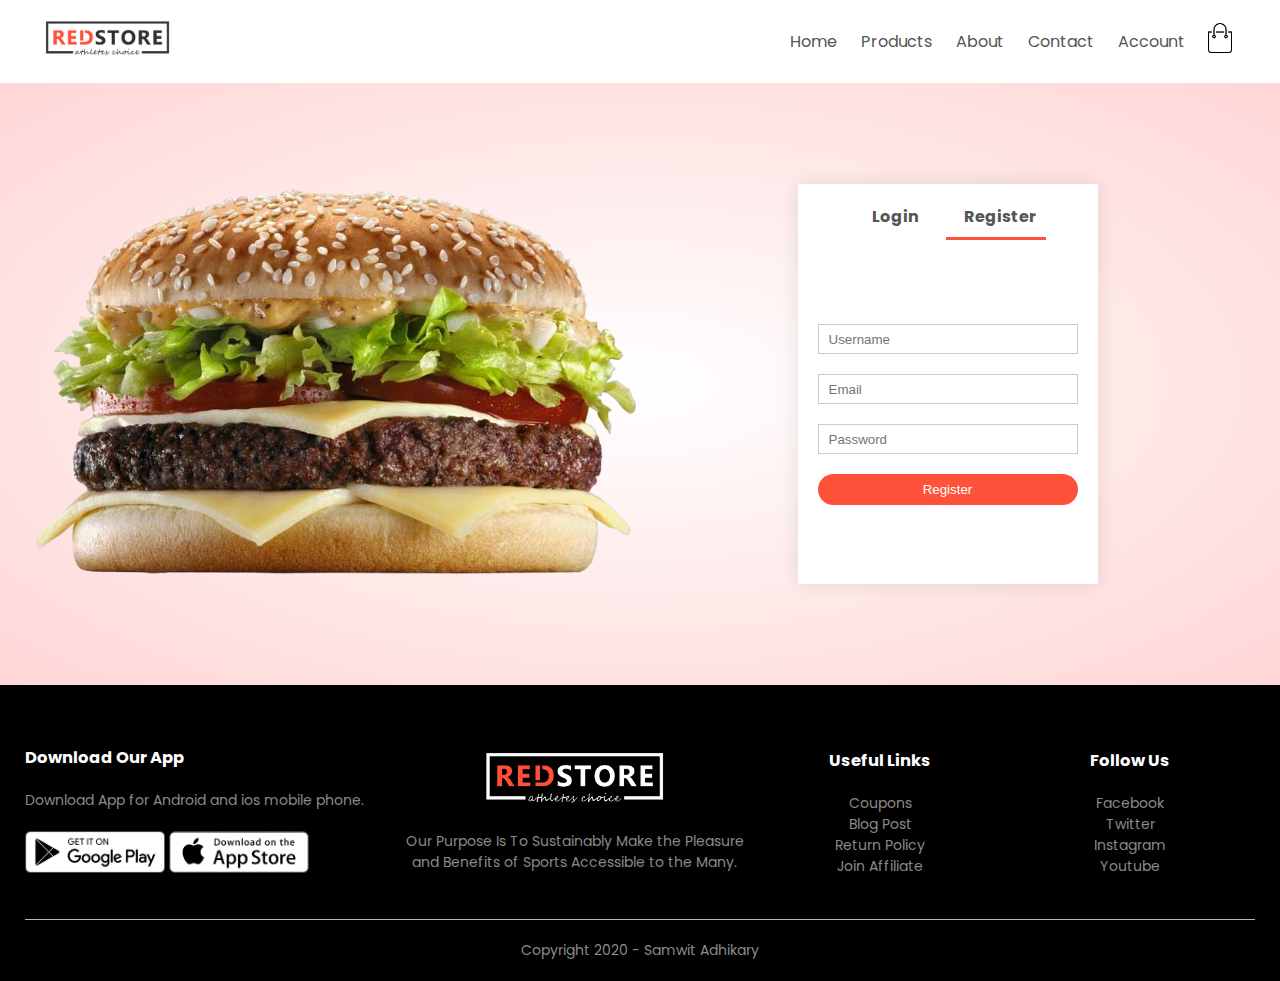
==== account.html @ 19250b21 "Primer commit" ====
<!DOCTYPE html>
<html lang="en">

<head>
    <meta charset="UTF-8">
    <meta name="viewport" content="width=device-width, initial-scale=1.0">
    <title>All Products | RedStore</title>
    <link rel="stylesheet" href="style.css">
    <link href="https://fonts.googleapis.com/css2?family=Poppins:wght@300;400;500;600;700&display=swap"
        rel="stylesheet">
    <link rel="stylesheet" href="https://stackpath.bootstrapcdn.com/font-awesome/4.7.0/css/font-awesome.min.css">
</head>

<body>
    <div class="container">
        <div class="navbar">
            <div class="logo">
                <a href="index.html"><img src="images/logo.png" alt="logo" width="125px"></a>
            </div>
            <nav>
                <ul id="MenuItems">
                    <li><a href="index.html">Home</a></li>
                    <li><a href="products.html">Products</a></li>
                    <li><a href="">About</a></li>
                    <li><a href="">Contact</a></li>
                    <li><a href="account.html">Account</a></li>
                </ul>
            </nav>
            <a href="cart.html"><img src="images/cart.png" width="30px" height="30px"></a>
            <img src="images/menu.png" class="menu-icon" onclick="menutoggle()">
        </div>
    </div>

    <!-- Account Page -->
    <div class="account-page">
        <div class="container">
            <div class="row">
                <div class="col-2">
                    <img src="images/image1.png" width="100%">
                </div>
                <div class="col-2">
                    <div class="form-container">
                        <div class="form-btn">
                            <span onclick="login()">Login</span>
                            <span onclick="register()">Register</span>
                            <hr id="Indicator">
                        </div>
                        <form id="LoginForm">
                            <input type="text" placeholder="Username">
                            <input type="password" placeholder="Password">
                            <button type="submit" class="btn">Login</button>
                            <a href="">Forget Password</a>
                        </form>

                        <form id="RegForm">
                            <input type="text" placeholder="Username">
                            <input type="email" placeholder="Email">
                            <input type="password" placeholder="Password">
                            <button type="submit" class="btn">Register</button>
                        </form>
                    </div>
                </div>
            </div>
        </div>
    </div>


    <!-- Footer -->
    <div class="footer">
        <div class="container">
            <div class="row">
                <div class="footer-col-1">
                    <h3>Download Our App</h3>
                    <p>Download App for Android and ios mobile phone.</p>
                    <div class="app-logo">
                        <img src="images/play-store.png">
                        <img src="images/app-store.png">
                    </div>
                </div>
                <div class="footer-col-2">
                    <img src="images/logo-white.png">
                    <p>Our Purpose Is To Sustainably Make the Pleasure and Benefits of Sports Accessible to the Many.
                    </p>
                </div>
                <div class="footer-col-3">
                    <h3>Useful Links</h3>
                    <ul>
                        <li>Coupons</li>
                        <li>Blog Post</li>
                        <li>Return Policy</li>
                        <li>Join Affiliate</li>
                    </ul>
                </div>
                <div class="footer-col-4">
                    <h3>Follow Us</h3>
                    <ul>
                        <li>Facebook</li>
                        <li>Twitter</li>
                        <li>Instagram</li>
                        <li>Youtube</li>
                    </ul>
                </div>
            </div>
            <hr>
            <p class="copyright">Copyright 2020 - Samwit Adhikary</p>
        </div>
    </div>

    <!-- javascript -->

    <script>
        var MenuItems = document.getElementById("MenuItems");
        MenuItems.style.maxHeight = "0px";
        function menutoggle() {
            if (MenuItems.style.maxHeight == "0px") {
                MenuItems.style.maxHeight = "200px"
            }
            else {
                MenuItems.style.maxHeight = "0px"
            }
        }
    </script>

    <!-- Toggle Form -->
    <script>
        var LoginForm = document.getElementById("LoginForm");
        var RegForm = document.getElementById("RegForm");
        var Indicator = document.getElementById("Indicator");
        function register() {
            RegForm.style.transform = "translatex(0px)";
            LoginForm.style.transform = "translatex(0px)";
            Indicator.style.transform = "translateX(100px)";

        }
        function login() {
            RegForm.style.transform = "translatex(300px)";
            LoginForm.style.transform = "translatex(300px)";
            Indicator.style.transform = "translate(0px)";

        }
    </script>

</body>

</html>
---- style.css ----
*{
    margin: 0;
    padding: 0;
    box-sizing: border-box;
}

body{
    font-family: 'Poppins', sans-serif;
}

.navbar
{
    display: flex;
    align-items: center;
    padding: 20px;
}

nav{
    flex: 1;
    text-align: right;
}
nav ul{
    display: inline-block;
    list-style-type: none;
}
nav ul li{
    display: inline-block;
    margin-right: 20px;
}
a{
    text-decoration: none;
    color: #555;
}
p{
    color: #555;
}
.container{
    max-width: 1300px;
    margin: auto;
    padding-left: 25px;
    padding-right: 25px;
}
.row{
    display: flex;
    align-items: center;
    flex-wrap: wrap;
    justify-content: space-around;
}
.col-2{
    flex-basis: 50%;
    min-width: 300px;
}
.col-2 img{
    max-width: 100%;
    padding: 50px 0;
}
.col-2 h1{
    font-size: 50px;
    line-height: 60px;
    margin: 25px 0;
}
.btn{
    display: inline-block;
    background: #ff523b;
    color: white;
    padding: 8px 30px;
    margin: 30px 0;
    border-radius: 30px;
    transition: background 0.5s;
}
.btn:hover{
    background: #563434;
}
.header{
    background: radial-gradient(#fff,#ffd6d6);
}
.header .row{
    margin-top: 70px;
}
.categories{
    margin: 70px 0;
}
.col-3{
    flex-basis: 30%;
    min-width: 250px;
    margin-bottom: 30px;
}
.col-3 img{
    width: 100%;
}
.small-container{
    max-width: 1080px;
    margin: auto;
    padding-left: 25px;
    padding-right: 25px;
}
.col-4{
    flex-basis: 25%;
    padding: 10px;
    min-width: 200px;
    margin-bottom: 50px;
    transition: transform 0.5s;
}
.col-4 img{
    width: 100%;
}
.title{
    text-align: center;
    margin: 0 auto 80px;
    position: relative;
    line-height: 60px;
    color: #555;
}
.title::after{
    content: '';
    background: #ff523b;
    width: 80px;
    height: 5px;
    border-radius: 5px;
    position: absolute;
    bottom: 0;
    left: 50%;
    transform: translateX(-50%);
}
h4{
    color: #555;
    font-weight: normal;
}
.col-4 p{
    font-size: 14px;
}
.rating .fa{
    color: #ff523b;
}
.col-4:hover{
    transform: translateY(-5px);
}
/* Offer */
.offer{
    background: radial-gradient(#fff, #ffd6d6);
    margin-top: 80px;
    padding: 30px 0;
}
.col-2 .offer-img{
    padding: 50px;
}
small{
    color: #555;
}

/* Testimonial */
.testimonial{
    margin-top: 100px;
}
.testimonial .col-3{
    text-align: center;
    padding: 40px 20px;
    box-shadow: 0 0 20px 0px rgba(0, 0, 0, 0.1);
    cursor: pointer;
    transition: transform 0.5s;
}
.testimonial .col-3 img{
    width: 50px;
    margin-top: 20px;
    border-radius: 50%;
}
.testimonial .col-3:hover{
    transform: translateY(-10px);
}
.fa.fa-quote-left{
    font-size: 34px;
    color: #ff523b;
}
.col-3 p{
    font-size: 12px;
    margin: 12px 0;
    color: #777;
}
.testimonial .col-3 h3{
    font-weight: 600;
    color: #555;
    font-size: 16px;
}
/* Brands */
.brands{
    margin: 100px auto;
}
.col-5{
    width: 160px;
}
.col-5 img{
    width: 100%;
    cursor: pointer;
    filter: grayscale(100%);
}
.col-5 img:hover{
    filter: grayscale(0);
}
/* Footer */
.footer{
    background: black;
    color: #8a8a8a;
    font-size: 14px;
    padding: 60px 0 20px;
}
.footer p{
    color: #8a8a8a;
}
.footer h3{
    color: #fff;
    margin-bottom: 20px;
}
.footer-col-1, .footer-col-2, .footer-col-3, .footer-col-4{
    min-width: 250px;
    margin-bottom: 20px;
}
.footer-col-1{
    flex-basis: 30%;
}
.footer-col-2{
    flex: 1;
    text-align: center;
}
.footer-col-2 img{
    width: 180px;
    margin-bottom: 20px;
}
.footer-col-3, .footer-col-4{
    flex-basis: 12%;
    text-align: center;
}
ul{
    list-style-type: none;
}
.app-logo{
    margin-top: 20px;
}
.app-logo img{
    width: 140px;
}
.footer hr{
    border: none;
    background: #b5b5b5;
    height: 1px;
    margin: 20px 0;
}
.copyright{
    text-align: center;
}
.menu-icon{
    width: 28px;
    margin-left: 20px;
    display: none;
}

/* All Products */
.row-2{
    justify-content: space-between;
    margin: 100px auto 50px;
}
select{
    border: 1px solid #ff523b;
    padding: 5px;
}
select:focus{
    outline: none;
}
.page-btn{
    margin: 0 auto 80px;
}
.page-btn span{
    display: inline-block;
    border: 1px solid #ff523b;
    margin-left: 10px;
    width: 40px;
    height: 40px;
    text-align: center;
    line-height: 40px;
    cursor: pointer;
}
.page-btn span:hover{
    background: #ff523b;
    color: white;
}

/* Single Product */
.single-product{
    margin-top: 80px;
}
.single-product .col-2 img{
    padding: 0;
}
.single-product .col-2{
    padding: 20px;
}
.single-product h4{
    margin: 20px 0;
    font-size: 22px;
    font-weight: bold;
}
.single-product select{
    display: block;
    padding: 10px;
    margin-top: 20px;
}
.single-product input{
    width: 50px;
    height: 40px;
    padding-left: 10px;
    font-size: 20px;
    margin-left: 10px;
    border: 1px solid #ff523b;
    margin-right: 10px;
}
input:focus{
    outline: none;
}
.single-product .fa{
    color: #ff523b;
    margin-left: 10px;
}
.small-img-row{
    display: flex;
    justify-content: space-between;
}
.small-img-col{
    flex-basis: 24%;
    cursor: pointer;
}

/* Cart Items */
.cart-page{
    margin: 80px auto;
}
table{
    width: 100%;
    border-collapse: collapse;
}
.cart-info{
    display: flex;
    flex-wrap: wrap;
}
th{
    text-align: left;
    padding: 5px;
    color: #fff;
    background: #ff523b;
    font-weight: normal;
}
td{
    padding: 10px 5px;
}
td input{
    width: 40px;
    height: 30px;
    padding: 5px;
}
td a{
    color: #ff523b;
    font-size: 12px;
}
td img{
    width: 80px;
    height: 80px;
    margin-right: 10px;
}
.total-price{
    display: flex;
    justify-content: flex-end;
}
.total-price table{
    border-top: 3px solid #ff523b;
    width: 100%;
    max-width: 400px;
}
td:last-child{
    text-align: right;
}
th:last-child{
    text-align: right;
}

/* Account page */
.account-page{
    padding: 50px 0;
    background: radial-gradient(#fff, #ffd6d6);
}
.form-container{
    background: #fff;
    width: 300px;
    height: 400px;
    position: relative;
    text-align: center;
    padding: 20px 0;
    margin: auto;
    box-shadow: 0 0 20px 0px rgba(0, 0, 0, 0.1);
    overflow: hidden;
}
.form-container span{
    font-weight: bold;
    padding: 0 10px;
    color: #555;
    cursor: pointer;
    width: 100px;
    display: inline-block;
}
.form-btn{
    display: inline-block;
}
.form-container form{
    max-width: 300px;
    padding: 0 20px;
    position: absolute;
    top: 130px;
    transition: transform 1s;
}
form input{
    width: 100%;
    height: 30px;
    margin: 10px 0;
    padding: 0 10px;
    border: 1px solid #ccc;
}
form .btn{
    width: 100%;
    border: none;
    cursor: pointer;
    margin: 10px 0;
}
form .btn:focus{
    outline: none;
}
#LoginForm{
    left: -300px;
}
#RegForm{
    left: 0;
}
form a{
    font-size: 12px;
}
#Indicator{
    width: 100px;
    border: none;
    background: #ff523b;
    height: 3px;
    margin-top: 8px;
    transform: translateX(100px);
    transition: transform 1s;
}

/* Media query for menu */
@media only screen and (max-width: 800px){

    nav ul{
        position: absolute;
        top: 70px;
        left: 0;
        background: #333;
        width: 100%;
        overflow: hidden;
        transition: max-height 0.5s;
    }
    nav ul li{
        display: block;
        margin-right: 50px;
        margin-top: 10px;
        margin-bottom: 10px;
    }
    nav ul li a{
        color: white;
    }
    .menu-icon{
        display: block;
        cursor: pointer;
    }
}

/* Media query for 600 screen size */
@media only screen and (max-width: 600px){

    .row{
        text-align: center;
    }
    .col-2, .col-3, .col-4{
        flex-basis: 100%;
    }
    .single-product .row{
        text-align: left;
    }
    .single-product .col-2{
        padding: 20px 0;
    }
    .single-product h1{
        font-size: 26px;
        line-height: 32px;
    }
    .cart-info p{
        display: none;
    }
}
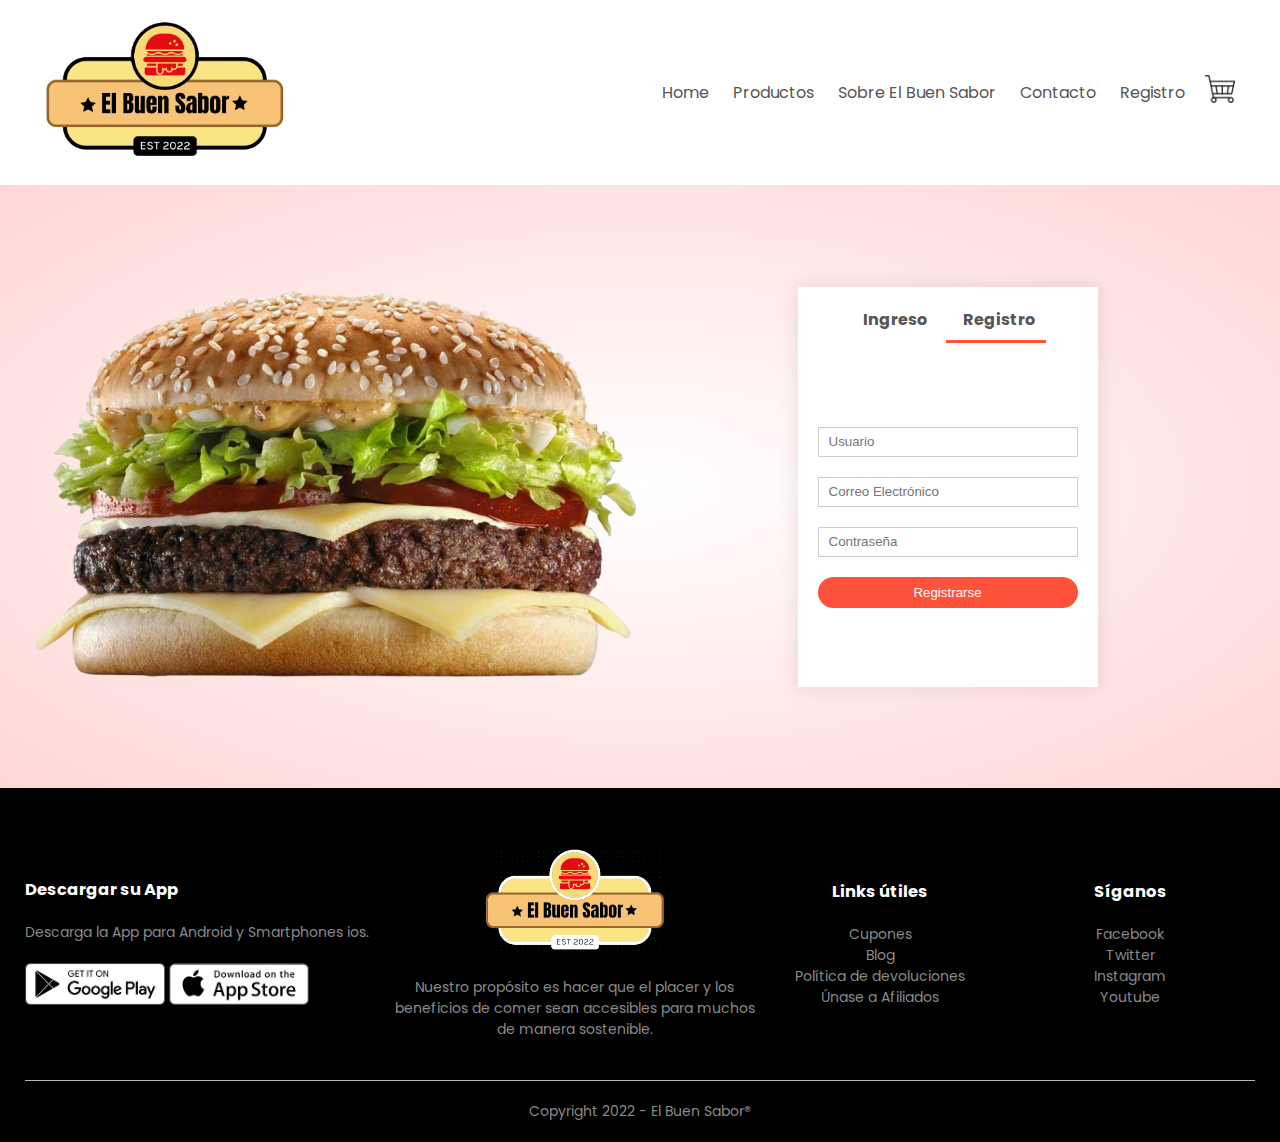
==== commit da438dbe: "fixes in navbar and footer on all pages" ====
--- a/account.html
+++ b/account.html
@@ -15,15 +15,15 @@
     <div class="container">
         <div class="navbar">
             <div class="logo">
-                <a href="index.html"><img src="images/logo.png" alt="logo" width="125px"></a>
+                <a href="index.html"><img src="images/logo.png" alt="logo" width="240px"></a>
             </div>
             <nav>
                 <ul id="MenuItems">
                     <li><a href="index.html">Home</a></li>
-                    <li><a href="products.html">Products</a></li>
-                    <li><a href="">About</a></li>
-                    <li><a href="">Contact</a></li>
-                    <li><a href="account.html">Account</a></li>
+                    <li><a href="products.html">Productos</a></li>
+                    <li><a href="">Sobre El Buen Sabor</a></li>
+                    <li><a href="">Contacto</a></li>
+                    <li><a href="account.html">Registro</a></li>
                 </ul>
             </nav>
             <a href="cart.html"><img src="images/cart.png" width="30px" height="30px"></a>
@@ -41,22 +41,22 @@
                 <div class="col-2">
                     <div class="form-container">
                         <div class="form-btn">
-                            <span onclick="login()">Login</span>
-                            <span onclick="register()">Register</span>
+                            <span onclick="login()">Ingreso</span>
+                            <span onclick="register()">Registro</span>
                             <hr id="Indicator">
                         </div>
                         <form id="LoginForm">
-                            <input type="text" placeholder="Username">
-                            <input type="password" placeholder="Password">
-                            <button type="submit" class="btn">Login</button>
-                            <a href="">Forget Password</a>
+                            <input type="text" placeholder="Usuario">
+                            <input type="password" placeholder="Contraseña">
+                            <button type="submit" class="btn">Ingresar</button>
+                            <a href="">Olvide mi Contraseña</a>
                         </form>
 
                         <form id="RegForm">
-                            <input type="text" placeholder="Username">
-                            <input type="email" placeholder="Email">
-                            <input type="password" placeholder="Password">
-                            <button type="submit" class="btn">Register</button>
+                            <input type="text" placeholder="Usuario">
+                            <input type="email" placeholder="Correo Electrónico">
+                            <input type="password" placeholder="Contraseña">
+                            <button type="submit" class="btn">Registrarse</button>
                         </form>
                     </div>
                 </div>
@@ -70,8 +70,8 @@
         <div class="container">
             <div class="row">
                 <div class="footer-col-1">
-                    <h3>Download Our App</h3>
-                    <p>Download App for Android and ios mobile phone.</p>
+                    <h3>Descargar su App</h3>
+                    <p>Descarga la App para Android y Smartphones ios.</p>
                     <div class="app-logo">
                         <img src="images/play-store.png">
                         <img src="images/app-store.png">
@@ -79,20 +79,20 @@
                 </div>
                 <div class="footer-col-2">
                     <img src="images/logo-white.png">
-                    <p>Our Purpose Is To Sustainably Make the Pleasure and Benefits of Sports Accessible to the Many.
+                    <p>Nuestro propósito es hacer que el placer y los beneficios de comer sean accesibles para muchos de manera sostenible.
                     </p>
                 </div>
                 <div class="footer-col-3">
-                    <h3>Useful Links</h3>
+                    <h3>Links útiles</h3>
                     <ul>
-                        <li>Coupons</li>
-                        <li>Blog Post</li>
-                        <li>Return Policy</li>
-                        <li>Join Affiliate</li>
+                        <li>Cupones</li>
+                        <li>Blog</li>
+                        <li>Política de devoluciones</li>
+                        <li>Únase a Afiliados</li>
                     </ul>
                 </div>
                 <div class="footer-col-4">
-                    <h3>Follow Us</h3>
+                    <h3>Síganos</h3>
                     <ul>
                         <li>Facebook</li>
                         <li>Twitter</li>
@@ -102,7 +102,7 @@
                 </div>
             </div>
             <hr>
-            <p class="copyright">Copyright 2020 - Samwit Adhikary</p>
+            <p class="copyright">Copyright 2022 - El Buen Sabor®</p>
         </div>
     </div>
 
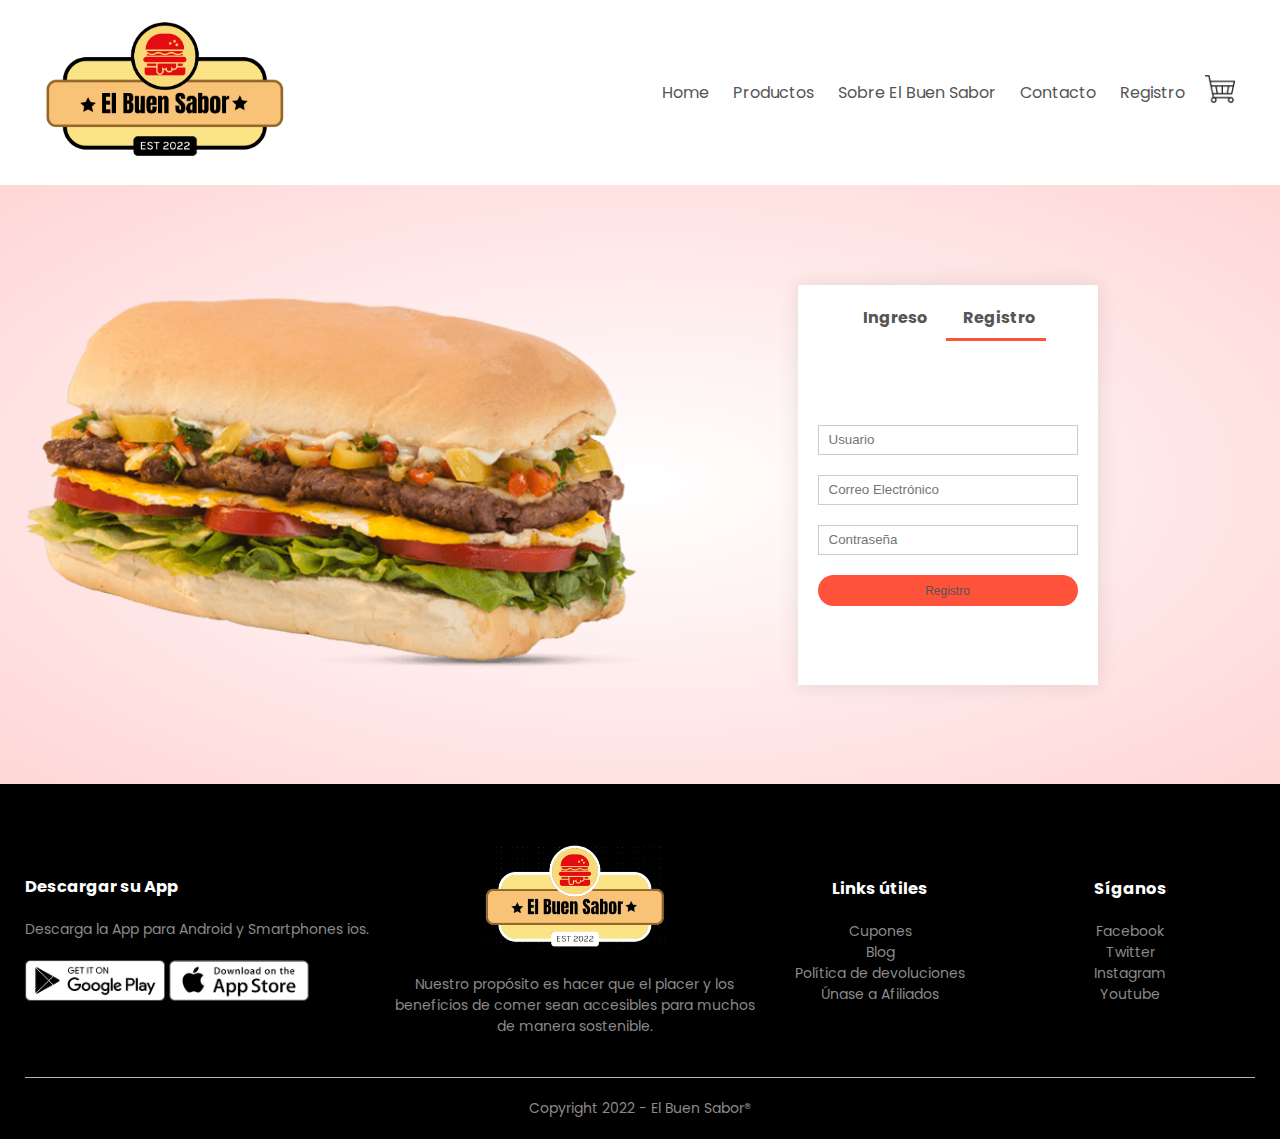
==== commit e24476e0: "form register and login" ====
--- a/account.html
+++ b/account.html
@@ -36,7 +36,7 @@
         <div class="container">
             <div class="row">
                 <div class="col-2">
-                    <img src="images/image1.png" width="100%">
+                    <img src="images/image2.png" width="100%">
                 </div>
                 <div class="col-2">
                     <div class="form-container">
@@ -49,14 +49,14 @@
                             <input type="text" placeholder="Usuario">
                             <input type="password" placeholder="Contraseña">
                             <button type="submit" class="btn">Ingresar</button>
-                            <a href="">Olvide mi Contraseña</a>
+                            <a href="">Olvidé mi Contraseña</a>
                         </form>
 
                         <form id="RegForm">
                             <input type="text" placeholder="Usuario">
                             <input type="email" placeholder="Correo Electrónico">
                             <input type="password" placeholder="Contraseña">
-                            <button type="submit" class="btn">Registrarse</button>
+                            <button type="submit" class="btn"><a href="Formulario.html">Registro</a></button>
                         </form>
                     </div>
                 </div>
--- a/style.css
+++ b/style.css
@@ -449,6 +449,40 @@
     transition: transform 1s;
 }
 
+
+/* Formulario de registro*/
+.div-registro{
+    width: 25%;
+    border-radius: 10px;
+    padding: 50px;
+    border: 1px solid rgba(0, 0, 0, 0.13);
+    display: flex;
+    margin-left: 30%;
+    margin-top: 50px;
+
+}
+
+.form-label-registro{
+    display: flex;
+    justify-content: center;
+    align-items: center;
+    margin-bottom: 50px;
+    font-size: x-large;
+    font-weight: 600;
+}
+#btn-google{
+    display: flex;
+    align-items: center;
+    justify-content: center;
+    border: 1px solid rgba(0, 0, 0, 0.329);
+    color: #333;
+    background-color: #fff;
+    
+}
+#p-google{
+    display: flex;
+    justify-content: center;
+}
 /* Media query for menu */
 @media only screen and (max-width: 800px){
 
